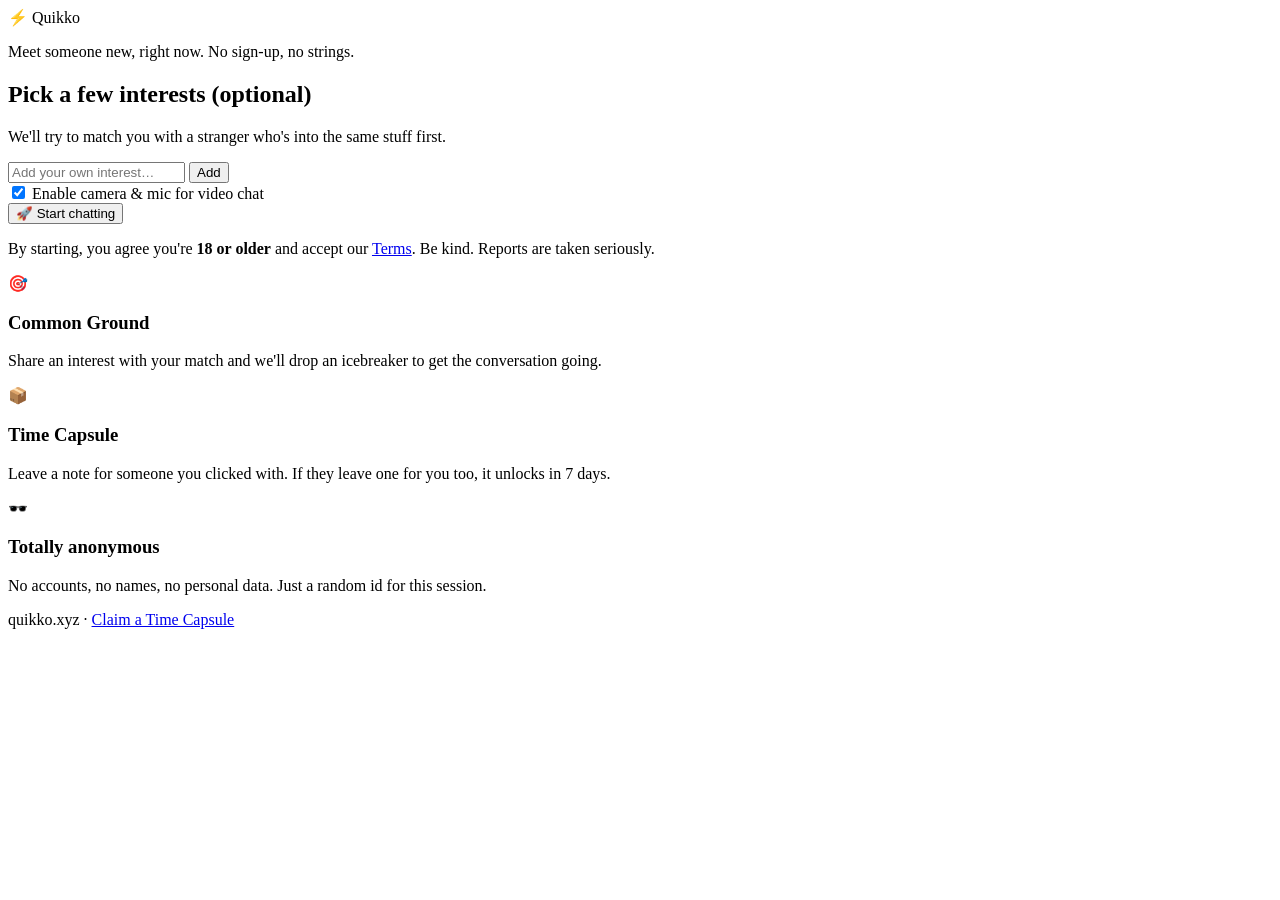
==== src/main/resources/static/index.html @ f7281f4c "Scaffold Quikko: random stranger video/text chat app Full Spring Boot 3 / Java 21 implementation: We" ====
<!doctype html>
<html lang="en">
<head>
<meta charset="UTF-8">
<meta name="viewport" content="width=device-width, initial-scale=1">
<title>Quikko — Talk to someone new</title>
<link rel="icon" href="data:image/svg+xml,<svg xmlns=%22http://www.w3.org/2000/svg%22 viewBox=%220 0 100 100%22><text y=%22.9em%22 font-size=%2290%22>⚡</text></svg>">
<link rel="stylesheet" href="/css/style.css">
</head>
<body>

<div class="bg-blobs" aria-hidden="true"></div>

<main class="landing">
  <header class="brand">
    <div class="logo">⚡ Quikko</div>
    <p class="tagline">Meet someone new, right now. No sign-up, no strings.</p>
  </header>

  <section class="card start-card">
    <h2>Pick a few interests <span class="muted">(optional)</span></h2>
    <p class="hint">We'll try to match you with a stranger who's into the same stuff first.</p>

    <div id="chipList" class="chip-list"></div>

    <div class="free-input-row">
      <input id="customInterest" type="text" maxlength="40" placeholder="Add your own interest…">
      <button id="addInterestBtn" class="btn btn-ghost" type="button">Add</button>
    </div>

    <div class="mode-row">
      <label class="mode-toggle">
        <input type="checkbox" id="videoToggle" checked>
        <span>Enable camera &amp; mic for video chat</span>
      </label>
    </div>

    <button id="startBtn" class="btn btn-primary btn-lg" type="button">🚀 Start chatting</button>

    <p class="fineprint">
      By starting, you agree you're <strong>18 or older</strong> and accept our
      <a href="#" id="openTerms">Terms</a>. Be kind. Reports are taken seriously.
    </p>
  </section>

  <section class="features">
    <div class="feature">
      <div class="feature-emoji">🎯</div>
      <h3>Common Ground</h3>
      <p>Share an interest with your match and we'll drop an icebreaker to get the conversation going.</p>
    </div>
    <div class="feature">
      <div class="feature-emoji">📦</div>
      <h3>Time Capsule</h3>
      <p>Leave a note for someone you clicked with. If they leave one for you too, it unlocks in 7 days.</p>
    </div>
    <div class="feature">
      <div class="feature-emoji">🕶️</div>
      <h3>Totally anonymous</h3>
      <p>No accounts, no names, no personal data. Just a random id for this session.</p>
    </div>
  </section>

  <footer class="site-footer">
    <span>quikko.xyz</span> · <a href="/capsule">Claim a Time Capsule</a>
  </footer>
</main>

<div id="ageGateModal" class="modal-overlay" hidden>
  <div class="modal">
    <h2>Before you jump in…</h2>
    <p>Quikko connects you with random strangers over video and text. To continue you must confirm:</p>
    <ul class="modal-list">
      <li>✅ I am <strong>18 years of age or older</strong>.</li>
      <li>✅ I accept the <a href="#" id="openTermsInline">Terms of Use</a> and understand chats are not moderated in real time.</li>
      <li>✅ I will use the <strong>Report</strong> button for anything inappropriate.</li>
    </ul>
    <div class="modal-actions">
      <button id="declineAge" class="btn btn-ghost" type="button">Leave</button>
      <button id="acceptAge" class="btn btn-primary" type="button">I'm 18+, let's go</button>
    </div>
  </div>
</div>

<div id="termsModal" class="modal-overlay" hidden>
  <div class="modal">
    <h2>Terms of Use (short version)</h2>
    <div class="terms-text">
      <p>Quikko is a random chat service provided "as is" with no warranty. You must be 18+ to use it.
      Don't use it for anything illegal, to harass others, or to share content involving minors — accounts
      doing so will be banned and may be reported to authorities.</p>
      <p>We don't collect accounts or personal data. Video/audio is peer-to-peer between you and your match
      and is not recorded by Quikko. Text chat is relayed through our server in real time to enable the
      chat and is not stored, except for optional Time Capsule messages you explicitly choose to leave.</p>
      <p>Use the Report button for anything that violates these terms. Repeated reports against a connection
      result in a temporary ban.</p>
    </div>
    <div class="modal-actions">
      <button id="closeTerms" class="btn btn-primary" type="button">Got it</button>
    </div>
  </div>
</div>

<script src="/js/app.js"></script>
</body>
</html>
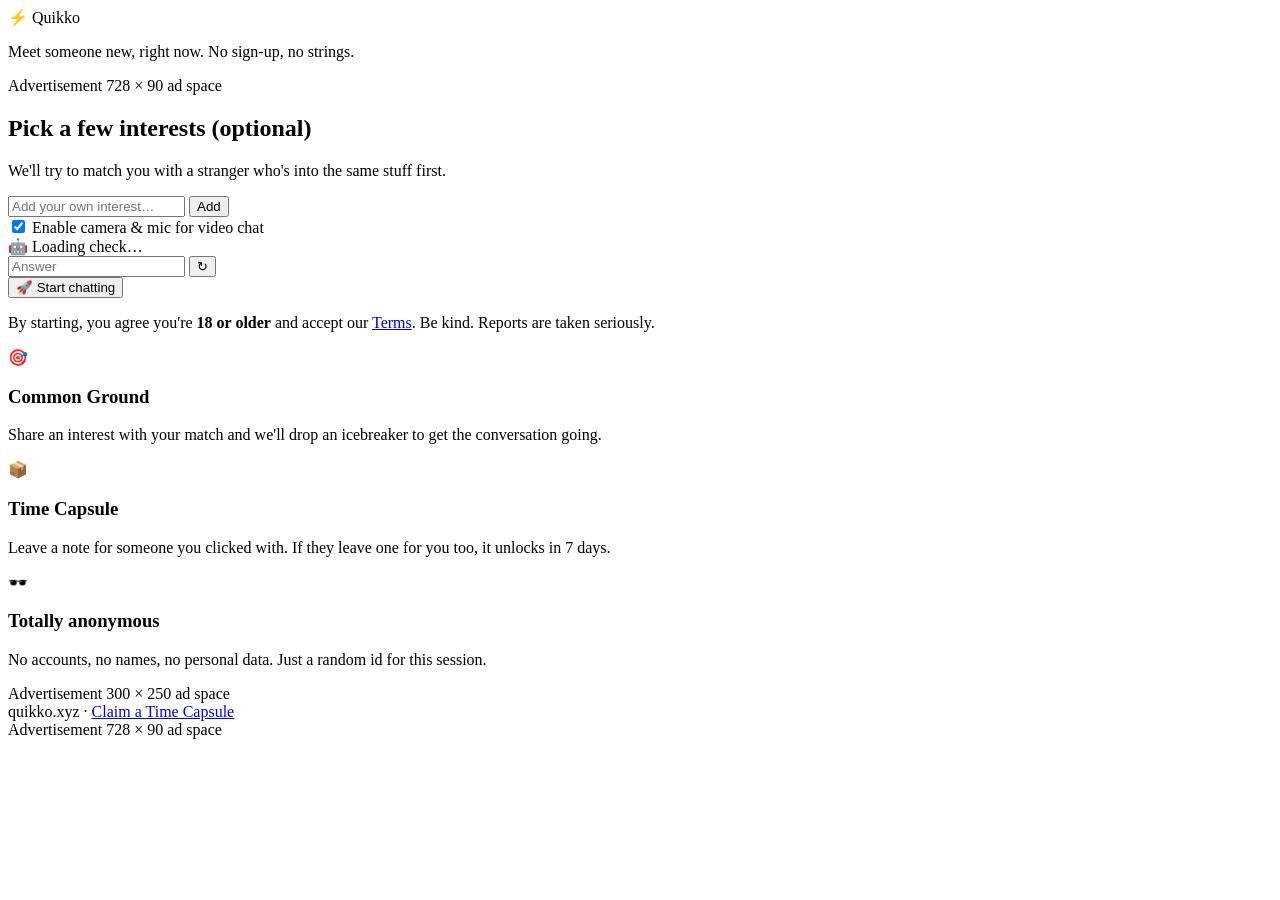
==== commit 96c9109d: "Add text-only mode, CAPTCHA gate, ad slots, skip confirm, and liveliness pass - Text-only mode: user" ====
--- a/src/main/resources/static/index.html
+++ b/src/main/resources/static/index.html
@@ -17,6 +17,11 @@
     <p class="tagline">Meet someone new, right now. No sign-up, no strings.</p>
   </header>
 
+  <div class="ad-slot ad-leaderboard" aria-hidden="true">
+    <span class="ad-label">Advertisement</span>
+    <span class="ad-placeholder">728 × 90 ad space</span>
+  </div>
+
   <section class="card start-card">
     <h2>Pick a few interests <span class="muted">(optional)</span></h2>
     <p class="hint">We'll try to match you with a stranger who's into the same stuff first.</p>
@@ -34,6 +39,16 @@
         <span>Enable camera &amp; mic for video chat</span>
       </label>
     </div>
+
+    <div class="captcha-row">
+      <div class="captcha-question">
+        <span>🤖</span>
+        <span id="captchaQuestion">Loading check…</span>
+      </div>
+      <input id="captchaAnswer" type="text" inputmode="numeric" maxlength="4" placeholder="Answer">
+      <button id="captchaRefresh" class="btn btn-ghost btn-icon" type="button" title="New question">↻</button>
+    </div>
+    <p id="captchaStatus" class="captcha-status" hidden></p>
 
     <button id="startBtn" class="btn btn-primary btn-lg" type="button">🚀 Start chatting</button>
 
@@ -61,9 +76,19 @@
     </div>
   </section>
 
+  <div class="ad-slot ad-rectangle" aria-hidden="true">
+    <span class="ad-label">Advertisement</span>
+    <span class="ad-placeholder">300 × 250 ad space</span>
+  </div>
+
   <footer class="site-footer">
     <span>quikko.xyz</span> · <a href="/capsule">Claim a Time Capsule</a>
   </footer>
+
+  <div class="ad-slot ad-leaderboard" aria-hidden="true">
+    <span class="ad-label">Advertisement</span>
+    <span class="ad-placeholder">728 × 90 ad space</span>
+  </div>
 </main>
 
 <div id="ageGateModal" class="modal-overlay" hidden>
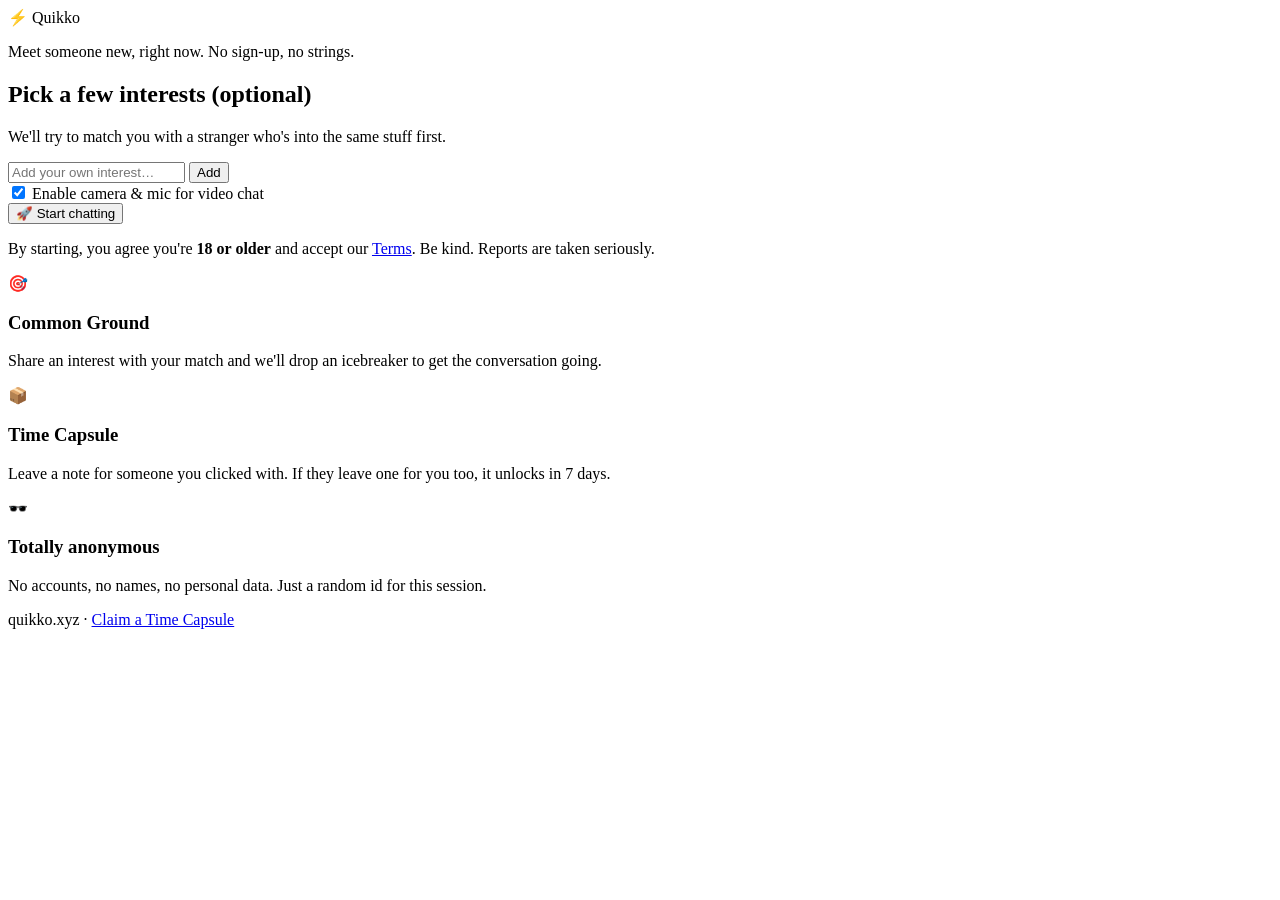
==== commit 128f3e76: "=== Version 1.11 === - Front End" ====
--- a/src/main/resources/static/index.html
+++ b/src/main/resources/static/index.html
@@ -1,129 +1,104 @@
 <!doctype html>
 <html lang="en">
 <head>
-<meta charset="UTF-8">
-<meta name="viewport" content="width=device-width, initial-scale=1">
-<title>Quikko — Talk to someone new</title>
-<link rel="icon" href="data:image/svg+xml,<svg xmlns=%22http://www.w3.org/2000/svg%22 viewBox=%220 0 100 100%22><text y=%22.9em%22 font-size=%2290%22>⚡</text></svg>">
-<link rel="stylesheet" href="/css/style.css">
+    <meta charset="UTF-8">
+    <meta name="viewport" content="width=device-width, initial-scale=1">
+    <title>Quikko — Talk to someone new</title>
+    <link rel="icon" href="data:image/svg+xml,<svg xmlns=%22http://www.w3.org/2000/svg%22 viewBox=%220 0 100 100%22><text y=%22.9em%22 font-size=%2290%22>⚡</text></svg>">
+    <link rel="stylesheet" href="/css/style.css">
 </head>
 <body>
 
 <div class="bg-blobs" aria-hidden="true"></div>
 
 <main class="landing">
-  <header class="brand">
-    <div class="logo">⚡ Quikko</div>
-    <p class="tagline">Meet someone new, right now. No sign-up, no strings.</p>
-  </header>
+    <header class="brand">
+        <div class="logo">⚡ Quikko</div>
+        <p class="tagline">Meet someone new, right now. No sign-up, no strings.</p>
+    </header>
 
-  <div class="ad-slot ad-leaderboard" aria-hidden="true">
-    <span class="ad-label">Advertisement</span>
-    <span class="ad-placeholder">728 × 90 ad space</span>
-  </div>
+    <section class="card start-card">
+        <h2>Pick a few interests <span class="muted">(optional)</span></h2>
+        <p class="hint">We'll try to match you with a stranger who's into the same stuff first.</p>
 
-  <section class="card start-card">
-    <h2>Pick a few interests <span class="muted">(optional)</span></h2>
-    <p class="hint">We'll try to match you with a stranger who's into the same stuff first.</p>
+        <div id="chipList" class="chip-list"></div>
 
-    <div id="chipList" class="chip-list"></div>
+        <div class="free-input-row">
+            <input id="customInterest" type="text" maxlength="40" placeholder="Add your own interest…">
+            <button id="addInterestBtn" class="btn btn-ghost" type="button">Add</button>
+        </div>
 
-    <div class="free-input-row">
-      <input id="customInterest" type="text" maxlength="40" placeholder="Add your own interest…">
-      <button id="addInterestBtn" class="btn btn-ghost" type="button">Add</button>
-    </div>
+        <div class="mode-row">
+            <label class="mode-toggle">
+                <input type="checkbox" id="videoToggle" checked>
+                <span>Enable camera &amp; mic for video chat</span>
+            </label>
+        </div>
 
-    <div class="mode-row">
-      <label class="mode-toggle">
-        <input type="checkbox" id="videoToggle" checked>
-        <span>Enable camera &amp; mic for video chat</span>
-      </label>
-    </div>
+        <button id="startBtn" class="btn btn-primary btn-lg" type="button">🚀 Start chatting</button>
 
-    <div class="captcha-row">
-      <div class="captcha-question">
-        <span>🤖</span>
-        <span id="captchaQuestion">Loading check…</span>
-      </div>
-      <input id="captchaAnswer" type="text" inputmode="numeric" maxlength="4" placeholder="Answer">
-      <button id="captchaRefresh" class="btn btn-ghost btn-icon" type="button" title="New question">↻</button>
-    </div>
-    <p id="captchaStatus" class="captcha-status" hidden></p>
+        <p class="fineprint">
+            By starting, you agree you're <strong>18 or older</strong> and accept our
+            <a href="#" id="openTerms">Terms</a>. Be kind. Reports are taken seriously.
+        </p>
+    </section>
 
-    <button id="startBtn" class="btn btn-primary btn-lg" type="button">🚀 Start chatting</button>
+    <section class="features">
+        <div class="feature">
+            <div class="feature-emoji">🎯</div>
+            <h3>Common Ground</h3>
+            <p>Share an interest with your match and we'll drop an icebreaker to get the conversation going.</p>
+        </div>
+        <div class="feature">
+            <div class="feature-emoji">📦</div>
+            <h3>Time Capsule</h3>
+            <p>Leave a note for someone you clicked with. If they leave one for you too, it unlocks in 7 days.</p>
+        </div>
+        <div class="feature">
+            <div class="feature-emoji">🕶️</div>
+            <h3>Totally anonymous</h3>
+            <p>No accounts, no names, no personal data. Just a random id for this session.</p>
+        </div>
+    </section>
 
-    <p class="fineprint">
-      By starting, you agree you're <strong>18 or older</strong> and accept our
-      <a href="#" id="openTerms">Terms</a>. Be kind. Reports are taken seriously.
-    </p>
-  </section>
-
-  <section class="features">
-    <div class="feature">
-      <div class="feature-emoji">🎯</div>
-      <h3>Common Ground</h3>
-      <p>Share an interest with your match and we'll drop an icebreaker to get the conversation going.</p>
-    </div>
-    <div class="feature">
-      <div class="feature-emoji">📦</div>
-      <h3>Time Capsule</h3>
-      <p>Leave a note for someone you clicked with. If they leave one for you too, it unlocks in 7 days.</p>
-    </div>
-    <div class="feature">
-      <div class="feature-emoji">🕶️</div>
-      <h3>Totally anonymous</h3>
-      <p>No accounts, no names, no personal data. Just a random id for this session.</p>
-    </div>
-  </section>
-
-  <div class="ad-slot ad-rectangle" aria-hidden="true">
-    <span class="ad-label">Advertisement</span>
-    <span class="ad-placeholder">300 × 250 ad space</span>
-  </div>
-
-  <footer class="site-footer">
-    <span>quikko.xyz</span> · <a href="/capsule">Claim a Time Capsule</a>
-  </footer>
-
-  <div class="ad-slot ad-leaderboard" aria-hidden="true">
-    <span class="ad-label">Advertisement</span>
-    <span class="ad-placeholder">728 × 90 ad space</span>
-  </div>
+    <footer class="site-footer">
+        <span>quikko.xyz</span> · <a href="/capsule">Claim a Time Capsule</a>
+    </footer>
 </main>
 
 <div id="ageGateModal" class="modal-overlay" hidden>
-  <div class="modal">
-    <h2>Before you jump in…</h2>
-    <p>Quikko connects you with random strangers over video and text. To continue you must confirm:</p>
-    <ul class="modal-list">
-      <li>✅ I am <strong>18 years of age or older</strong>.</li>
-      <li>✅ I accept the <a href="#" id="openTermsInline">Terms of Use</a> and understand chats are not moderated in real time.</li>
-      <li>✅ I will use the <strong>Report</strong> button for anything inappropriate.</li>
-    </ul>
-    <div class="modal-actions">
-      <button id="declineAge" class="btn btn-ghost" type="button">Leave</button>
-      <button id="acceptAge" class="btn btn-primary" type="button">I'm 18+, let's go</button>
+    <div class="modal">
+        <h2>Before you jump in…</h2>
+        <p>Quikko connects you with random strangers over video and text. To continue you must confirm:</p>
+        <ul class="modal-list">
+            <li>✅ I am <strong>18 years of age or older</strong>.</li>
+            <li>✅ I accept the <a href="#" id="openTermsInline">Terms of Use</a> and understand chats are not moderated in real time.</li>
+            <li>✅ I will use the <strong>Report</strong> button for anything inappropriate.</li>
+        </ul>
+        <div class="modal-actions">
+            <button id="declineAge" class="btn btn-ghost" type="button">Leave</button>
+            <button id="acceptAge" class="btn btn-primary" type="button">I'm 18+, let's go</button>
+        </div>
     </div>
-  </div>
 </div>
 
 <div id="termsModal" class="modal-overlay" hidden>
-  <div class="modal">
-    <h2>Terms of Use (short version)</h2>
-    <div class="terms-text">
-      <p>Quikko is a random chat service provided "as is" with no warranty. You must be 18+ to use it.
-      Don't use it for anything illegal, to harass others, or to share content involving minors — accounts
-      doing so will be banned and may be reported to authorities.</p>
-      <p>We don't collect accounts or personal data. Video/audio is peer-to-peer between you and your match
-      and is not recorded by Quikko. Text chat is relayed through our server in real time to enable the
-      chat and is not stored, except for optional Time Capsule messages you explicitly choose to leave.</p>
-      <p>Use the Report button for anything that violates these terms. Repeated reports against a connection
-      result in a temporary ban.</p>
+    <div class="modal">
+        <h2>Terms of Use (short version)</h2>
+        <div class="terms-text">
+            <p>Quikko is a random chat service provided "as is" with no warranty. You must be 18+ to use it.
+                Don't use it for anything illegal, to harass others, or to share content involving minors — accounts
+                doing so will be banned and may be reported to authorities.</p>
+            <p>We don't collect accounts or personal data. Video/audio is peer-to-peer between you and your match
+                and is not recorded by Quikko. Text chat is relayed through our server in real time to enable the
+                chat and is not stored, except for optional Time Capsule messages you explicitly choose to leave.</p>
+            <p>Use the Report button for anything that violates these terms. Repeated reports against a connection
+                result in a temporary ban.</p>
+        </div>
+        <div class="modal-actions">
+            <button id="closeTerms" class="btn btn-primary" type="button">Got it</button>
+        </div>
     </div>
-    <div class="modal-actions">
-      <button id="closeTerms" class="btn btn-primary" type="button">Got it</button>
-    </div>
-  </div>
 </div>
 
 <script src="/js/app.js"></script>
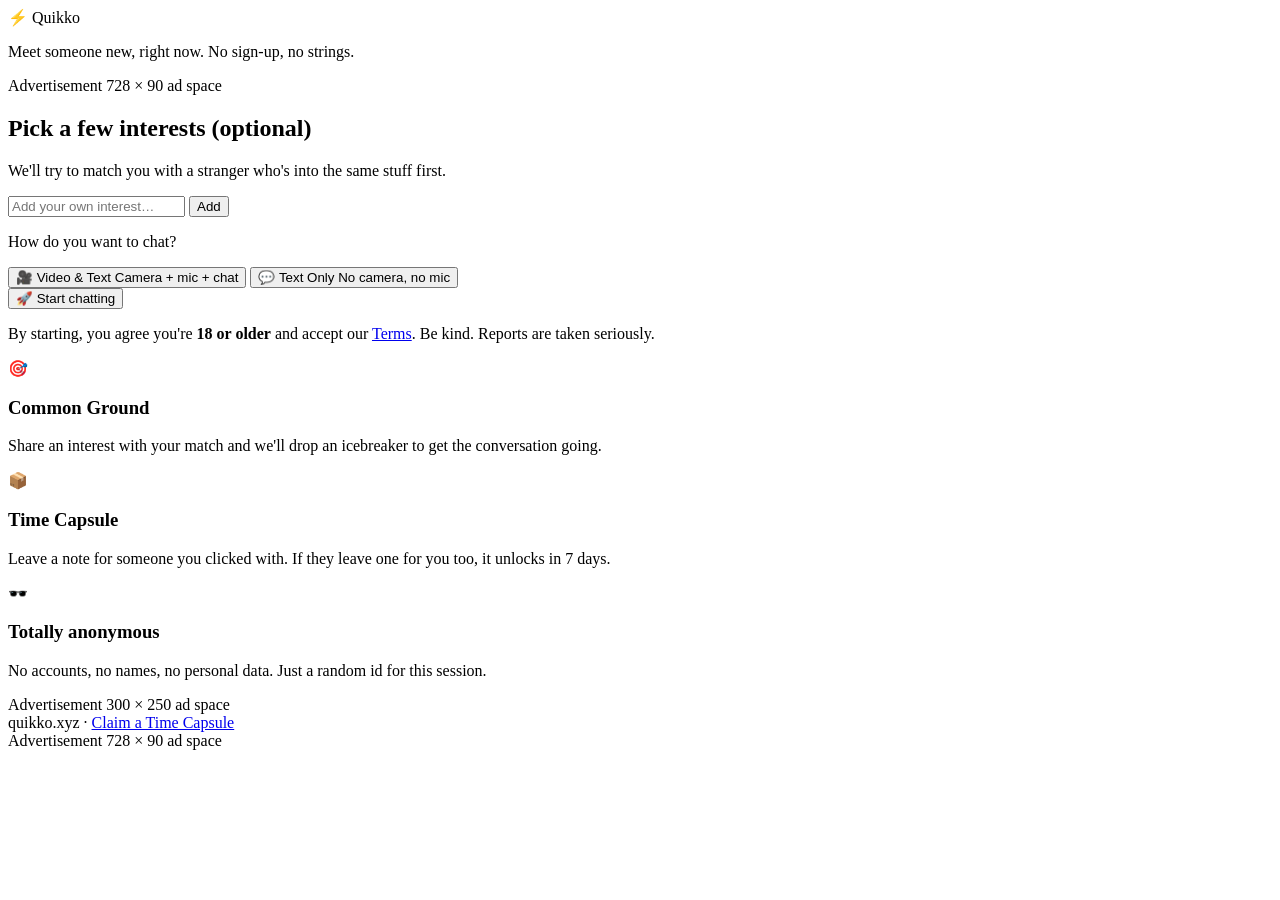
==== commit 314d2c46: "Remove CAPTCHA and replace video/text checkbox with a visible mode switch - Dropped the CAPTCHA feat" ====
--- a/src/main/resources/static/index.html
+++ b/src/main/resources/static/index.html
@@ -1,104 +1,128 @@
 <!doctype html>
 <html lang="en">
 <head>
-    <meta charset="UTF-8">
-    <meta name="viewport" content="width=device-width, initial-scale=1">
-    <title>Quikko — Talk to someone new</title>
-    <link rel="icon" href="data:image/svg+xml,<svg xmlns=%22http://www.w3.org/2000/svg%22 viewBox=%220 0 100 100%22><text y=%22.9em%22 font-size=%2290%22>⚡</text></svg>">
-    <link rel="stylesheet" href="/css/style.css">
+<meta charset="UTF-8">
+<meta name="viewport" content="width=device-width, initial-scale=1">
+<title>Quikko — Talk to someone new</title>
+<link rel="icon" href="data:image/svg+xml,<svg xmlns=%22http://www.w3.org/2000/svg%22 viewBox=%220 0 100 100%22><text y=%22.9em%22 font-size=%2290%22>⚡</text></svg>">
+<link rel="stylesheet" href="/css/style.css">
 </head>
 <body>
 
 <div class="bg-blobs" aria-hidden="true"></div>
 
 <main class="landing">
-    <header class="brand">
-        <div class="logo">⚡ Quikko</div>
-        <p class="tagline">Meet someone new, right now. No sign-up, no strings.</p>
-    </header>
+  <header class="brand">
+    <div class="logo">⚡ Quikko</div>
+    <p class="tagline">Meet someone new, right now. No sign-up, no strings.</p>
+  </header>
 
-    <section class="card start-card">
-        <h2>Pick a few interests <span class="muted">(optional)</span></h2>
-        <p class="hint">We'll try to match you with a stranger who's into the same stuff first.</p>
+  <div class="ad-slot ad-leaderboard" aria-hidden="true">
+    <span class="ad-label">Advertisement</span>
+    <span class="ad-placeholder">728 × 90 ad space</span>
+  </div>
 
-        <div id="chipList" class="chip-list"></div>
+  <section class="card start-card">
+    <h2>Pick a few interests <span class="muted">(optional)</span></h2>
+    <p class="hint">We'll try to match you with a stranger who's into the same stuff first.</p>
 
-        <div class="free-input-row">
-            <input id="customInterest" type="text" maxlength="40" placeholder="Add your own interest…">
-            <button id="addInterestBtn" class="btn btn-ghost" type="button">Add</button>
-        </div>
+    <div id="chipList" class="chip-list"></div>
 
-        <div class="mode-row">
-            <label class="mode-toggle">
-                <input type="checkbox" id="videoToggle" checked>
-                <span>Enable camera &amp; mic for video chat</span>
-            </label>
-        </div>
+    <div class="free-input-row">
+      <input id="customInterest" type="text" maxlength="40" placeholder="Add your own interest…">
+      <button id="addInterestBtn" class="btn btn-ghost" type="button">Add</button>
+    </div>
 
-        <button id="startBtn" class="btn btn-primary btn-lg" type="button">🚀 Start chatting</button>
+    <div class="mode-row">
+      <p class="mode-label">How do you want to chat?</p>
+      <div id="modeSwitch" class="mode-switch" role="radiogroup" aria-label="Chat mode">
+        <button type="button" id="modeVideoBtn" class="mode-option selected" role="radio" aria-checked="true">
+          <span class="mode-icon">🎥</span>
+          <span class="mode-text">Video &amp; Text</span>
+          <span class="mode-sub">Camera + mic + chat</span>
+        </button>
+        <button type="button" id="modeTextBtn" class="mode-option" role="radio" aria-checked="false">
+          <span class="mode-icon">💬</span>
+          <span class="mode-text">Text Only</span>
+          <span class="mode-sub">No camera, no mic</span>
+        </button>
+      </div>
+    </div>
 
-        <p class="fineprint">
-            By starting, you agree you're <strong>18 or older</strong> and accept our
-            <a href="#" id="openTerms">Terms</a>. Be kind. Reports are taken seriously.
-        </p>
-    </section>
+    <button id="startBtn" class="btn btn-primary btn-lg" type="button">🚀 Start chatting</button>
 
-    <section class="features">
-        <div class="feature">
-            <div class="feature-emoji">🎯</div>
-            <h3>Common Ground</h3>
-            <p>Share an interest with your match and we'll drop an icebreaker to get the conversation going.</p>
-        </div>
-        <div class="feature">
-            <div class="feature-emoji">📦</div>
-            <h3>Time Capsule</h3>
-            <p>Leave a note for someone you clicked with. If they leave one for you too, it unlocks in 7 days.</p>
-        </div>
-        <div class="feature">
-            <div class="feature-emoji">🕶️</div>
-            <h3>Totally anonymous</h3>
-            <p>No accounts, no names, no personal data. Just a random id for this session.</p>
-        </div>
-    </section>
+    <p class="fineprint">
+      By starting, you agree you're <strong>18 or older</strong> and accept our
+      <a href="#" id="openTerms">Terms</a>. Be kind. Reports are taken seriously.
+    </p>
+  </section>
 
-    <footer class="site-footer">
-        <span>quikko.xyz</span> · <a href="/capsule">Claim a Time Capsule</a>
-    </footer>
+  <section class="features">
+    <div class="feature">
+      <div class="feature-emoji">🎯</div>
+      <h3>Common Ground</h3>
+      <p>Share an interest with your match and we'll drop an icebreaker to get the conversation going.</p>
+    </div>
+    <div class="feature">
+      <div class="feature-emoji">📦</div>
+      <h3>Time Capsule</h3>
+      <p>Leave a note for someone you clicked with. If they leave one for you too, it unlocks in 7 days.</p>
+    </div>
+    <div class="feature">
+      <div class="feature-emoji">🕶️</div>
+      <h3>Totally anonymous</h3>
+      <p>No accounts, no names, no personal data. Just a random id for this session.</p>
+    </div>
+  </section>
+
+  <div class="ad-slot ad-rectangle" aria-hidden="true">
+    <span class="ad-label">Advertisement</span>
+    <span class="ad-placeholder">300 × 250 ad space</span>
+  </div>
+
+  <footer class="site-footer">
+    <span>quikko.xyz</span> · <a href="/capsule">Claim a Time Capsule</a>
+  </footer>
+
+  <div class="ad-slot ad-leaderboard" aria-hidden="true">
+    <span class="ad-label">Advertisement</span>
+    <span class="ad-placeholder">728 × 90 ad space</span>
+  </div>
 </main>
 
 <div id="ageGateModal" class="modal-overlay" hidden>
-    <div class="modal">
-        <h2>Before you jump in…</h2>
-        <p>Quikko connects you with random strangers over video and text. To continue you must confirm:</p>
-        <ul class="modal-list">
-            <li>✅ I am <strong>18 years of age or older</strong>.</li>
-            <li>✅ I accept the <a href="#" id="openTermsInline">Terms of Use</a> and understand chats are not moderated in real time.</li>
-            <li>✅ I will use the <strong>Report</strong> button for anything inappropriate.</li>
-        </ul>
-        <div class="modal-actions">
-            <button id="declineAge" class="btn btn-ghost" type="button">Leave</button>
-            <button id="acceptAge" class="btn btn-primary" type="button">I'm 18+, let's go</button>
-        </div>
+  <div class="modal">
+    <h2>Before you jump in…</h2>
+    <p>Quikko connects you with random strangers over video and text. To continue you must confirm:</p>
+    <ul class="modal-list">
+      <li>✅ I am <strong>18 years of age or older</strong>.</li>
+      <li>✅ I accept the <a href="#" id="openTermsInline">Terms of Use</a> and understand chats are not moderated in real time.</li>
+      <li>✅ I will use the <strong>Report</strong> button for anything inappropriate.</li>
+    </ul>
+    <div class="modal-actions">
+      <button id="declineAge" class="btn btn-ghost" type="button">Leave</button>
+      <button id="acceptAge" class="btn btn-primary" type="button">I'm 18+, let's go</button>
     </div>
+  </div>
 </div>
 
 <div id="termsModal" class="modal-overlay" hidden>
-    <div class="modal">
-        <h2>Terms of Use (short version)</h2>
-        <div class="terms-text">
-            <p>Quikko is a random chat service provided "as is" with no warranty. You must be 18+ to use it.
-                Don't use it for anything illegal, to harass others, or to share content involving minors — accounts
-                doing so will be banned and may be reported to authorities.</p>
-            <p>We don't collect accounts or personal data. Video/audio is peer-to-peer between you and your match
-                and is not recorded by Quikko. Text chat is relayed through our server in real time to enable the
-                chat and is not stored, except for optional Time Capsule messages you explicitly choose to leave.</p>
-            <p>Use the Report button for anything that violates these terms. Repeated reports against a connection
-                result in a temporary ban.</p>
-        </div>
-        <div class="modal-actions">
-            <button id="closeTerms" class="btn btn-primary" type="button">Got it</button>
-        </div>
+  <div class="modal">
+    <h2>Terms of Use (short version)</h2>
+    <div class="terms-text">
+      <p>Quikko is a random chat service provided "as is" with no warranty. You must be 18+ to use it.
+      Don't use it for anything illegal, to harass others, or to share content involving minors — accounts
+      doing so will be banned and may be reported to authorities.</p>
+      <p>We don't collect accounts or personal data. Video/audio is peer-to-peer between you and your match
+      and is not recorded by Quikko. Text chat is relayed through our server in real time to enable the
+      chat and is not stored, except for optional Time Capsule messages you explicitly choose to leave.</p>
+      <p>Use the Report button for anything that violates these terms. Repeated reports against a connection
+      result in a temporary ban.</p>
     </div>
+    <div class="modal-actions">
+      <button id="closeTerms" class="btn btn-primary" type="button">Got it</button>
+    </div>
+  </div>
 </div>
 
 <script src="/js/app.js"></script>
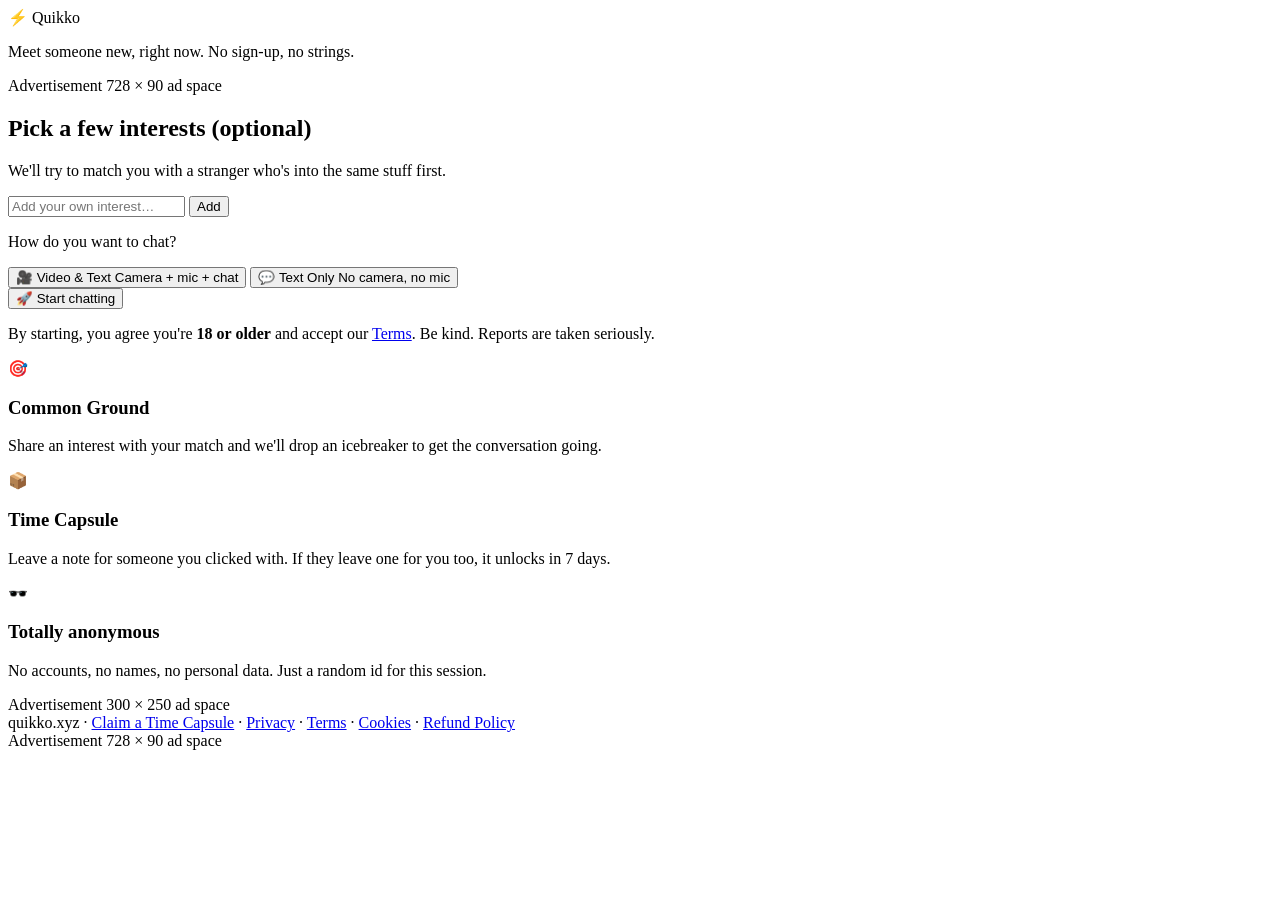
==== commit 1356adfd: "Add privacy policy, terms, cookie policy, and refund policy pages Real legal pages for this deployme" ====
--- a/src/main/resources/static/index.html
+++ b/src/main/resources/static/index.html
@@ -1,130 +1,135 @@
 <!doctype html>
 <html lang="en">
 <head>
-<meta charset="UTF-8">
-<meta name="viewport" content="width=device-width, initial-scale=1">
-<title>Quikko — Talk to someone new</title>
-<link rel="icon" href="data:image/svg+xml,<svg xmlns=%22http://www.w3.org/2000/svg%22 viewBox=%220 0 100 100%22><text y=%22.9em%22 font-size=%2290%22>⚡</text></svg>">
-<link rel="stylesheet" href="/css/style.css">
+    <meta charset="UTF-8">
+    <meta name="viewport" content="width=device-width, initial-scale=1">
+    <title>Quikko — Talk to someone new</title>
+    <link rel="icon" href="data:image/svg+xml,<svg xmlns=%22http://www.w3.org/2000/svg%22 viewBox=%220 0 100 100%22><text y=%22.9em%22 font-size=%2290%22>⚡</text></svg>">
+    <link rel="stylesheet" href="/css/style.css">
 </head>
 <body>
 
 <div class="bg-blobs" aria-hidden="true"></div>
 
 <main class="landing">
-  <header class="brand">
-    <div class="logo">⚡ Quikko</div>
-    <p class="tagline">Meet someone new, right now. No sign-up, no strings.</p>
-  </header>
+    <header class="brand">
+        <div class="logo">⚡ Quikko</div>
+        <p class="tagline">Meet someone new, right now. No sign-up, no strings.</p>
+    </header>
 
-  <div class="ad-slot ad-leaderboard" aria-hidden="true">
-    <span class="ad-label">Advertisement</span>
-    <span class="ad-placeholder">728 × 90 ad space</span>
-  </div>
-
-  <section class="card start-card">
-    <h2>Pick a few interests <span class="muted">(optional)</span></h2>
-    <p class="hint">We'll try to match you with a stranger who's into the same stuff first.</p>
-
-    <div id="chipList" class="chip-list"></div>
-
-    <div class="free-input-row">
-      <input id="customInterest" type="text" maxlength="40" placeholder="Add your own interest…">
-      <button id="addInterestBtn" class="btn btn-ghost" type="button">Add</button>
+    <div class="ad-slot ad-leaderboard" aria-hidden="true">
+        <span class="ad-label">Advertisement</span>
+        <span class="ad-placeholder">728 × 90 ad space</span>
     </div>
 
-    <div class="mode-row">
-      <p class="mode-label">How do you want to chat?</p>
-      <div id="modeSwitch" class="mode-switch" role="radiogroup" aria-label="Chat mode">
-        <button type="button" id="modeVideoBtn" class="mode-option selected" role="radio" aria-checked="true">
-          <span class="mode-icon">🎥</span>
-          <span class="mode-text">Video &amp; Text</span>
-          <span class="mode-sub">Camera + mic + chat</span>
-        </button>
-        <button type="button" id="modeTextBtn" class="mode-option" role="radio" aria-checked="false">
-          <span class="mode-icon">💬</span>
-          <span class="mode-text">Text Only</span>
-          <span class="mode-sub">No camera, no mic</span>
-        </button>
-      </div>
+    <section class="card start-card">
+        <h2>Pick a few interests <span class="muted">(optional)</span></h2>
+        <p class="hint">We'll try to match you with a stranger who's into the same stuff first.</p>
+
+        <div id="chipList" class="chip-list"></div>
+
+        <div class="free-input-row">
+            <input id="customInterest" type="text" maxlength="40" placeholder="Add your own interest…">
+            <button id="addInterestBtn" class="btn btn-ghost" type="button">Add</button>
+        </div>
+
+        <div class="mode-row">
+            <p class="mode-label">How do you want to chat?</p>
+            <div id="modeSwitch" class="mode-switch" role="radiogroup" aria-label="Chat mode">
+                <button type="button" id="modeVideoBtn" class="mode-option selected" role="radio" aria-checked="true">
+                    <span class="mode-icon">🎥</span>
+                    <span class="mode-text">Video &amp; Text</span>
+                    <span class="mode-sub">Camera + mic + chat</span>
+                </button>
+                <button type="button" id="modeTextBtn" class="mode-option" role="radio" aria-checked="false">
+                    <span class="mode-icon">💬</span>
+                    <span class="mode-text">Text Only</span>
+                    <span class="mode-sub">No camera, no mic</span>
+                </button>
+            </div>
+        </div>
+
+        <button id="startBtn" class="btn btn-primary btn-lg" type="button">🚀 Start chatting</button>
+
+        <p class="fineprint">
+            By starting, you agree you're <strong>18 or older</strong> and accept our
+            <a href="#" id="openTerms">Terms</a>. Be kind. Reports are taken seriously.
+        </p>
+    </section>
+
+    <section class="features">
+        <div class="feature">
+            <div class="feature-emoji">🎯</div>
+            <h3>Common Ground</h3>
+            <p>Share an interest with your match and we'll drop an icebreaker to get the conversation going.</p>
+        </div>
+        <div class="feature">
+            <div class="feature-emoji">📦</div>
+            <h3>Time Capsule</h3>
+            <p>Leave a note for someone you clicked with. If they leave one for you too, it unlocks in 7 days.</p>
+        </div>
+        <div class="feature">
+            <div class="feature-emoji">🕶️</div>
+            <h3>Totally anonymous</h3>
+            <p>No accounts, no names, no personal data. Just a random id for this session.</p>
+        </div>
+    </section>
+
+    <div class="ad-slot ad-rectangle" aria-hidden="true">
+        <span class="ad-label">Advertisement</span>
+        <span class="ad-placeholder">300 × 250 ad space</span>
     </div>
 
-    <button id="startBtn" class="btn btn-primary btn-lg" type="button">🚀 Start chatting</button>
+    <footer class="site-footer">
+        <span>quikko.xyz</span> · <a href="/capsule">Claim a Time Capsule</a> ·
+        <a href="/privacy">Privacy</a> · <a href="/terms">Terms</a> · <a href="/cookies">Cookies</a> ·
+        <a href="/refund">Refund Policy</a>
+    </footer>
 
-    <p class="fineprint">
-      By starting, you agree you're <strong>18 or older</strong> and accept our
-      <a href="#" id="openTerms">Terms</a>. Be kind. Reports are taken seriously.
-    </p>
-  </section>
-
-  <section class="features">
-    <div class="feature">
-      <div class="feature-emoji">🎯</div>
-      <h3>Common Ground</h3>
-      <p>Share an interest with your match and we'll drop an icebreaker to get the conversation going.</p>
+    <div class="ad-slot ad-leaderboard" aria-hidden="true">
+        <span class="ad-label">Advertisement</span>
+        <span class="ad-placeholder">728 × 90 ad space</span>
     </div>
-    <div class="feature">
-      <div class="feature-emoji">📦</div>
-      <h3>Time Capsule</h3>
-      <p>Leave a note for someone you clicked with. If they leave one for you too, it unlocks in 7 days.</p>
-    </div>
-    <div class="feature">
-      <div class="feature-emoji">🕶️</div>
-      <h3>Totally anonymous</h3>
-      <p>No accounts, no names, no personal data. Just a random id for this session.</p>
-    </div>
-  </section>
-
-  <div class="ad-slot ad-rectangle" aria-hidden="true">
-    <span class="ad-label">Advertisement</span>
-    <span class="ad-placeholder">300 × 250 ad space</span>
-  </div>
-
-  <footer class="site-footer">
-    <span>quikko.xyz</span> · <a href="/capsule">Claim a Time Capsule</a>
-  </footer>
-
-  <div class="ad-slot ad-leaderboard" aria-hidden="true">
-    <span class="ad-label">Advertisement</span>
-    <span class="ad-placeholder">728 × 90 ad space</span>
-  </div>
 </main>
 
 <div id="ageGateModal" class="modal-overlay" hidden>
-  <div class="modal">
-    <h2>Before you jump in…</h2>
-    <p>Quikko connects you with random strangers over video and text. To continue you must confirm:</p>
-    <ul class="modal-list">
-      <li>✅ I am <strong>18 years of age or older</strong>.</li>
-      <li>✅ I accept the <a href="#" id="openTermsInline">Terms of Use</a> and understand chats are not moderated in real time.</li>
-      <li>✅ I will use the <strong>Report</strong> button for anything inappropriate.</li>
-    </ul>
-    <div class="modal-actions">
-      <button id="declineAge" class="btn btn-ghost" type="button">Leave</button>
-      <button id="acceptAge" class="btn btn-primary" type="button">I'm 18+, let's go</button>
+    <div class="modal">
+        <h2>Before you jump in…</h2>
+        <p>Quikko connects you with random strangers over video and text. To continue you must confirm:</p>
+        <ul class="modal-list">
+            <li>✅ I am <strong>18 years of age or older</strong>.</li>
+            <li>✅ I accept the <a href="#" id="openTermsInline">Terms of Use</a> and understand chats are not moderated in real time.</li>
+            <li>✅ I will use the <strong>Report</strong> button for anything inappropriate.</li>
+        </ul>
+        <div class="modal-actions">
+            <button id="declineAge" class="btn btn-ghost" type="button">Leave</button>
+            <button id="acceptAge" class="btn btn-primary" type="button">I'm 18+, let's go</button>
+        </div>
     </div>
-  </div>
 </div>
 
 <div id="termsModal" class="modal-overlay" hidden>
-  <div class="modal">
-    <h2>Terms of Use (short version)</h2>
-    <div class="terms-text">
-      <p>Quikko is a random chat service provided "as is" with no warranty. You must be 18+ to use it.
-      Don't use it for anything illegal, to harass others, or to share content involving minors — accounts
-      doing so will be banned and may be reported to authorities.</p>
-      <p>We don't collect accounts or personal data. Video/audio is peer-to-peer between you and your match
-      and is not recorded by Quikko. Text chat is relayed through our server in real time to enable the
-      chat and is not stored, except for optional Time Capsule messages you explicitly choose to leave.</p>
-      <p>Use the Report button for anything that violates these terms. Repeated reports against a connection
-      result in a temporary ban.</p>
+    <div class="modal">
+        <h2>Terms of Use (short version)</h2>
+        <div class="terms-text">
+            <p>Quikko is a random chat service provided "as is" with no warranty. You must be 18+ to use it.
+                Don't use it for anything illegal, to harass others, or to share content involving minors — accounts
+                doing so will be banned and may be reported to authorities.</p>
+            <p>We don't collect accounts or personal data. Video/audio is peer-to-peer between you and your match
+                and is not recorded by Quikko. Text chat is relayed through our server in real time to enable the
+                chat and is not stored, except for optional Time Capsule messages you explicitly choose to leave.</p>
+            <p>Use the Report button for anything that violates these terms. Repeated reports against a connection
+                result in a temporary ban.</p>
+            <p>This is a short summary. Read the full <a href="/terms" target="_blank">Terms of Service</a> and
+                <a href="/privacy" target="_blank">Privacy Policy</a>.</p>
+        </div>
+        <div class="modal-actions">
+            <button id="closeTerms" class="btn btn-primary" type="button">Got it</button>
+        </div>
     </div>
-    <div class="modal-actions">
-      <button id="closeTerms" class="btn btn-primary" type="button">Got it</button>
-    </div>
-  </div>
 </div>
 
+<script src="/js/cookie-banner.js"></script>
 <script src="/js/app.js"></script>
 </body>
-</html>
+</html>
